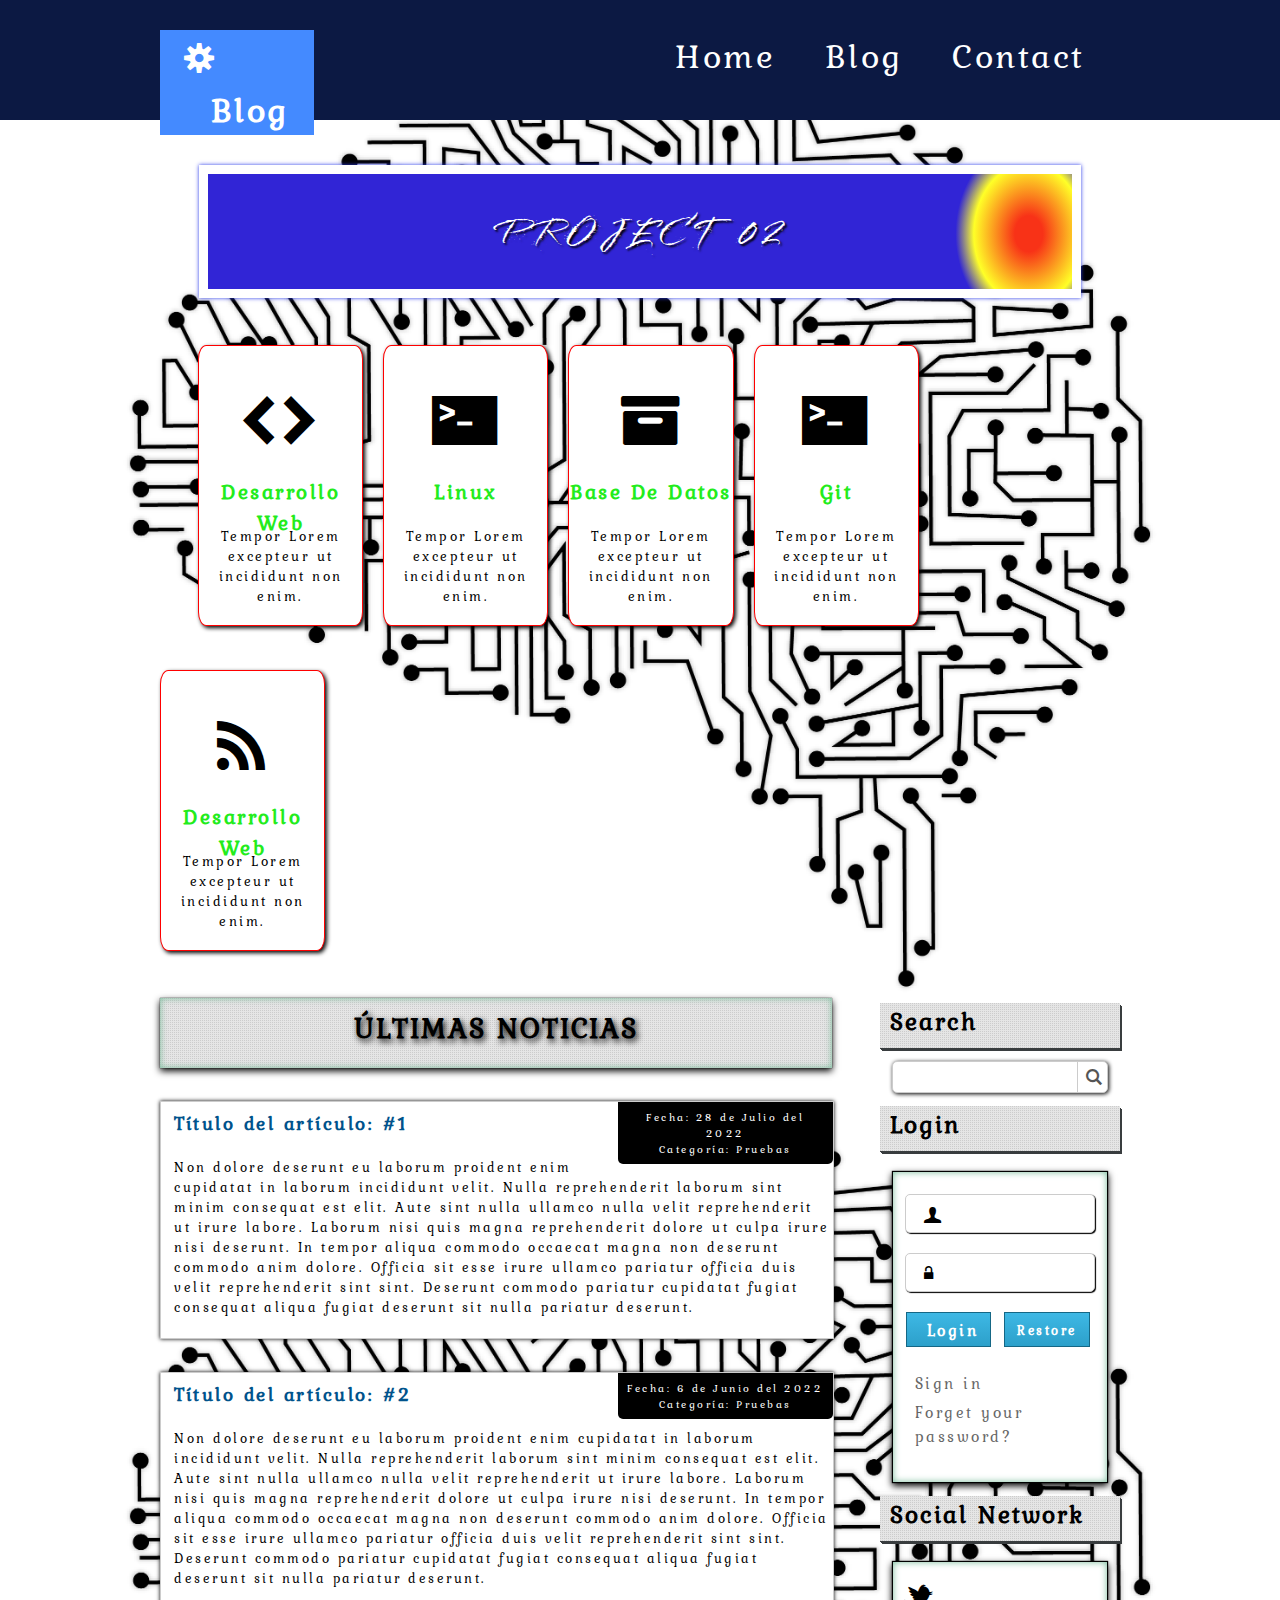
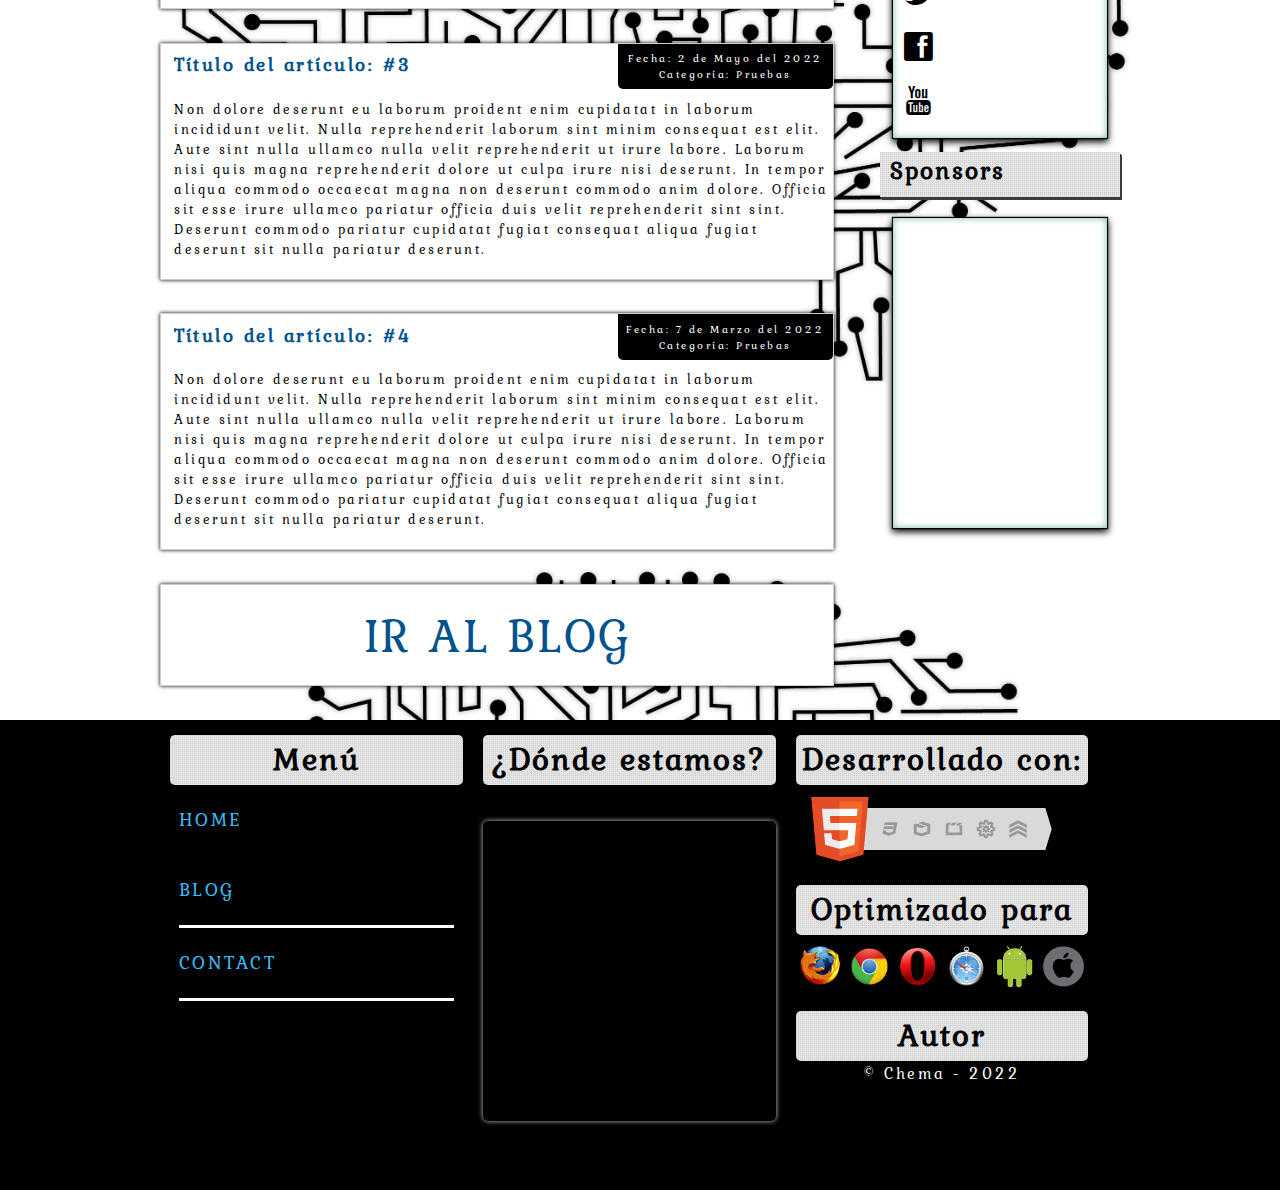
==== docs/index.html @ 1d781ed1 "Moved to docs and added Readme.md" ====
<!DOCTYPE html>
<html lang="es">

<head>
  <meta name="viewport" content="width=device-width, user-scalable=no, initial-scale=1.0" />
  <meta charset="utf-8" />
  <title>Project 02</title>
  <link rel="shortcut icon" type="favicon/x-icon" href="img/supertux.png" />
  <link rel="stylesheet" type="text/css" href="css/style.css" />
</head>

<body>
  <!-- HEADER -->
  <header id="header">
    <div class="wrap">
      <div class="logo">
        <span class="gear">S</span>
        <h3>Blog</h3>
      </div>
      <nav id="menu">
        <input type="checkbox" id="menu-toggle" />
        <label for="menu-toggle" class="menu-button-container">
          <div class="menu-button"></div>
        </label>
        <ul class="menu">
          <li><a href="#">Home</a></li>
          <li><a href="#">Blog</a></li>
          <li><a href="#">Contact</a></li>
        </ul>
      </nav>
      <div class="clearfix"></div>
    </div>
  </header>
  <!-- END HEADER -->
  <!-- START CONTENT/WRAP/SECTION -->
  <section class="wrap wrap-content">
    <section id="info">
      <!-- START BANNER -->
      <div id="banner">
        <h1>PROJECT 02</h1>
      </div>
      <!-- END BANNER -->
      <!-- START CARDS -->
      <div id="cards">
        <div class="card">
          <p class="icon">H</p>
          <h2 class="category">Desarrollo Web</h2>
          <p class="description">
            Tempor Lorem excepteur ut incididunt non enim.
          </p>
        </div>
        <div class="card">
          <p class="icon">_</p>
          <h2 class="category">Linux</h2>
          <p class="description">
            Tempor Lorem excepteur ut incididunt non enim.
          </p>
        </div>
        <div class="card">
          <p class="icon">Z</p>
          <h2 class="category">Base De Datos</h2>
          <p class="description">
            Tempor Lorem excepteur ut incididunt non enim.
          </p>
        </div>
        <div class="card">
          <p class="icon">_</p>
          <h2 class="category">Git</h2>
          <p class="description">
            Tempor Lorem excepteur ut incididunt non enim.
          </p>
        </div>
        <div class="card">
          <p class="icon">B</p>
          <h2 class="category">Desarrollo Web</h2>
          <p class="description">
            Tempor Lorem excepteur ut incididunt non enim.
          </p>
        </div>
        <div class="clearfix"></div>
      </div>
      <!-- END CARDS -->
      <!-- START ASIDE -->
      <aside id="lateral">
        <h3>Search</h3>
        <div id="search">
          <form>
            <input type="text" name="search" id="searching" />
            <input class="icon" type="button" value="L" />
          </form>
        </div>
        <h3>Login</h3>
        <div id="login" class="aside-box">
          <form>
            <label for="email" id="user" class="icon">U</label>
            <input type="email" name="email" id="email" />

            <label for="pwd" id="padlock" class="icon">w</label>
            <input type="password" name="pwd" id="pwd" />

            <input type="submit" value="Login" />
            <input type="reset" value="Restore" />
            <div class="clearfix"></div>
            <a href="#">Sign in</a>
            <a href="#">Forget your password?</a>
          </form>
        </div>

        <h3>Social Network</h3>
        <div id="social_network" class="aside-box">
          <div class="twitter">
            <a href="#" class="icon">t</a>
            <p class="overlay">Twitter</p>
          </div>
          <div class="facebook">
            <a href="#" class="icon">f</a>
            <p class="overlay">Facebook</p>
          </div>
          <div class="youtube">
            <a href="#" class="icon">y</a>
            <p class="overlay">YouTube</p>
          </div>
          <div class="clearfix"></div>
        </div>

        <h3>Sponsors</h3>
        <div id="sponsors" class="aside-box"></div>
      </aside>
      <!-- END ASIDE -->

      <!-- START ARTICLES -->
      <section id="articles">
        <h2>Últimas Noticias</h2>
        <article>
          <div class="data">
            <span>Fecha: 28 de Julio del 2022</span>
            <span>Categoría: Pruebas</span>
          </div>
          <h4>
            <a href="#">Título del artículo: #1</a>
          </h4>
          <p>
            Non dolore deserunt eu laborum proident enim cupidatat in laborum
            incididunt velit. Nulla reprehenderit laborum sint minim consequat
            est elit. Aute sint nulla ullamco nulla velit reprehenderit ut
            irure labore. Laborum nisi quis magna reprehenderit dolore ut
            culpa irure nisi deserunt. In tempor aliqua commodo occaecat magna
            non deserunt commodo anim dolore. Officia sit esse irure ullamco
            pariatur officia duis velit reprehenderit sint sint. Deserunt
            commodo pariatur cupidatat fugiat consequat aliqua fugiat deserunt
            sit nulla pariatur deserunt.
          </p>
        </article>
        <article>
          <div class="data">
            <span>Fecha: 6 de Junio del 2022</span>
            <span>Categoría: Pruebas</span>
          </div>
          <h4>
            <a href="#">Título del artículo: #2</a>
          </h4>
          <p>
            Non dolore deserunt eu laborum proident enim cupidatat in laborum
            incididunt velit. Nulla reprehenderit laborum sint minim consequat
            est elit. Aute sint nulla ullamco nulla velit reprehenderit ut
            irure labore. Laborum nisi quis magna reprehenderit dolore ut
            culpa irure nisi deserunt. In tempor aliqua commodo occaecat magna
            non deserunt commodo anim dolore. Officia sit esse irure ullamco
            pariatur officia duis velit reprehenderit sint sint. Deserunt
            commodo pariatur cupidatat fugiat consequat aliqua fugiat deserunt
            sit nulla pariatur deserunt.
          </p>
        </article>
        <article>
          <div class="data">
            <span>Fecha: 2 de Mayo del 2022</span>
            <span>Categoría: Pruebas</span>
          </div>
          <h4>
            <a href="#">Título del artículo: #3</a>
          </h4>
          <p>
            Non dolore deserunt eu laborum proident enim cupidatat in laborum
            incididunt velit. Nulla reprehenderit laborum sint minim consequat
            est elit. Aute sint nulla ullamco nulla velit reprehenderit ut
            irure labore. Laborum nisi quis magna reprehenderit dolore ut
            culpa irure nisi deserunt. In tempor aliqua commodo occaecat magna
            non deserunt commodo anim dolore. Officia sit esse irure ullamco
            pariatur officia duis velit reprehenderit sint sint. Deserunt
            commodo pariatur cupidatat fugiat consequat aliqua fugiat deserunt
            sit nulla pariatur deserunt.
          </p>
        </article>
        <article>
          <div class="data">
            <span>Fecha: 7 de Marzo del 2022</span>
            <span>Categoría: Pruebas</span>
          </div>
          <h4>
            <a href="#">Título del artículo: #4</a>
          </h4>
          <p>
            Non dolore deserunt eu laborum proident enim cupidatat in laborum
            incididunt velit. Nulla reprehenderit laborum sint minim consequat
            est elit. Aute sint nulla ullamco nulla velit reprehenderit ut
            irure labore. Laborum nisi quis magna reprehenderit dolore ut
            culpa irure nisi deserunt. In tempor aliqua commodo occaecat magna
            non deserunt commodo anim dolore. Officia sit esse irure ullamco
            pariatur officia duis velit reprehenderit sint sint. Deserunt
            commodo pariatur cupidatat fugiat consequat aliqua fugiat deserunt
            sit nulla pariatur deserunt.
          </p>
        </article>
        <article id="blog">
          <a href="#">Ir al blog</a>
        </article>
      </section>
      <!-- END ARTICLES -->
    </section>
  </section>
  <!-- END CONTENT/WRAP/SECTION -->

  <div class="clearfix"></div>
  <!-- START FOOTER -->
  <footer id="footer">
    <div class="wrap">
      <div id="menu_footer">
        <h5>Menú</h5>
        <ul>
          <li><a href="#">Home</a></li>
          <li><a href="#">blog</a></li>
          <li><a href="#">contact</a></li>
        </ul>
      </div>
      <div id="location">
        <h5>¿Dónde estamos?</h5>
        <iframe
          src="https://www.google.com/maps/embed?pb=!1m18!1m12!1m3!1d240864.16417585764!2d-99.2837004392212!3d19.390679966501935!2m3!1f0!2f0!3f0!3m2!1i1024!2i768!4f13.1!3m3!1m2!1s0x85ce0026db097507%3A0x54061076265ee841!2sCiudad%20de%20M%C3%A9xico%2C%20CDMX!5e0!3m2!1ses-419!2smx!4v1659120808899!5m2!1ses-419!2smx"
          width="600" height="450" style="border:0;" allowfullscreen="" loading="lazy"
          referrerpolicy="no-referrer-when-downgrade"></iframe>
      </div>

      <div id="info">
        <h5>Desarrollado con: </h5>
        <p class="html_image">
          <img src="./img/html5-badge-h-css3-graphics-multimedia-performance-semantics.png" alt="HTML" />
        </p>

        <h5>Optimizado para</h5>
        <p id="browsers">
          <a href="#">
            <img src="./img/firefox-icon.png" alt="Browser" title="Firefox" />
          </a>
          <a href="#">
            <img src="./img/chrome.png" alt="Browser" title="Chrome" />
          </a>
          <a href="#">
            <img src="./img/Opera_256x256.png" alt="Browser" title="Opera" />
          </a>
          <a href="#">
            <img src="./img/safari.png" alt="Browser" title="Safari" />
          </a>
          <a href="#">
            <img src="./img/android.png" alt="Browser" title="Android" />
          </a>
          <a href="#">
            <img src="./img/ios.png" alt="Browser" title="Ios" />
          </a>
        </p>

        <h5>Autor</h5>
        <p>&copy; Chema - 2022</p>
      </div>
      <div class="clearfix"></div>

    </div>
  </footer>
  <!-- END FOOTER -->
</body>

</html>
---- docs/css/style.css ----
/* FONTS */
@font-face {
  font-family: "splash";
  src: url("./fonts/Splash/Splash-Regular.ttf") format("truetype");
  font-weight: 700;
  font-style: italic;
}

@font-face {
  font-family: "kurale";
  src: url("./fonts/Kurale/Kurale-Regular.ttf") format("truetype");
  font-weight: normal;
  font-style: normal;
}

@font-face {
  font-family: "WebSymbolsRegular";
  src: url("./fonts/websymbols-regular-webfont.ttf") format("truetype"),
    url("./fonts/websymbols-regular-webfont.eot") format("embedded-opentype"),
    url("./fonts/websymbols-regular-webfont.woff") format("woff"),
    url("./fonts/websymbols-regular-webfont.svg#WebSymbolsRegular") format("svg");
}

/* GLOBAL */
* {
  margin: 0;
  padding: 0;
  font-family: "kurale";
  letter-spacing: 2.5px;
}

body {
  width: 100%;
  background: url("./../img/ai_wallpaper.png") repeat-y top/90%;
}

.clearfix {
  float: none;
  clear: both;
}

.wrap {
  width: 100%;
}

.gear,
.icon {
  font-family: "WebSymbolsRegular";
}

/*
En Escritorio
 .wrap{
    width: 1200px;
    margin: 0 auto;
} */

/* HEADER */
#header {
  width: 100%;
  height: 80px;
  background-color: #0c1943;
  color: white;
}

.logo {
  width: 40%;
  margin: 15px 0 0 25px;
  float: left;
  background-color: #448aff;
  text-align: center;
  cursor: pointer;
  overflow: hidden;
  transition: all 300ms;
}

.logo:hover {
  border-radius: 2px;
  color: #000;
  background-color: #ccc;
}

.logo .gear {
  display: block;
  float: left;
  font-size: 19px;
  /* font-size: 30px; */
  margin: 10px 0 5px 24px;
  animation-name: rotation-gear;
  animation-duration: 2s;
  animation-iteration-count: infinite;
  animation-timing-function: linear;
}

@keyframes rotation-gear {
  from {
    transform: rotate(0);
  }

  to {
    transform: rotate(360deg);
  }
}

.logo:hover .gear {
  animation: fromBelow 500ms linear;
}

@keyframes fromBelow {
  0% {
    transform: translateX(0%);
  }

  50% {
    transform: translateX(-200%);
  }

  100% {
    transform: translateX(0%);
  }
}

.logo h3 {
  display: block;
  font-size: 23px;
  /* font-size: 29px; */
  float: right;
  margin: 3px 20px 0 0;
  /* margin: 3px 28px 0 0; */
  transition: all 500ms;
}

.logo:hover h3 {
  animation: fromRight 400ms linear;
}

@keyframes fromRight {
  from {
    transform: translateY(200%);
  }

  to {
    transform: translateY(0%);
  }
}

#menu {
  float: right;
  margin: 30px 0px 0 0;
  width: 30%;
}

#menu ul li {
  display: block;
}

/* HEADER - HAMBURGER */
.menu-button-container {
  display: block;
  cursor: pointer;
}

.menu {
  display: none;
  /* position: absolute;
  top:0;
  margin-top: 50px;
  left: 0;
  width: 100%; */
}

#menu-toggle~.menu li {
  height: 0;
  margin: 0;
  padding: 0;
  border: 0;
  transition: height 400ms cubic-bezier(0.23, 1, 0.32, 1);
}

#menu-toggle:checked~.menu {
  display: block;
}

#menu-toggle:checked~.menu li {
  border: 1px solid #333;
  height: 2.5rem;
  padding: 0.5rem;
  transition: height 400ms cubic-bezier(0.23, 1, 0.32, 1);
}

.menu>li {
  display: block;
  margin: 0;
  padding: 0.5em 0;
  width: 100%;
  background-color: green;
}

.menu>li:not(:last-child) {
  border-bottom: 1px solid #444;
}

.menu-button,
.menu-button::before,
.menu-button::after {
  display: block;
  background-color: red;
  position: absolute;
  height: 30px;
}

.menu-button::before {
  content: "";
  margin: -8px 0 0;
}

.menu-button::after {
  content: "";
  margin: 8px 0 0;
}

#menu-toggle:checked+.menu-button-container .menu-button::before {
  margin-top: 0px;
  transform: rotate(405deg);
}

#menu-toggle:checked+.menu-button-container .menu-button {
  background: rgba(255, 255, 255, 0);
}

#menu-toggle:checked+.menu-button-container .menu-button::after {
  margin-top: 0px;
  transform: rotate(-405deg);
}

/**
* TODO: BANNER
*/
#banner {
  width: 90%;
  margin: 9px auto;
  height: 80px;
  border: 9px solid white;
  box-shadow: 0 0 4px #2b3bea;
  background-image: radial-gradient(closest-corner at 86% 47%,
      #f83217 23%,
      #ffff27 90%,
      #3125d6 120%);
  background-repeat: no-repeat;
  transition: all 500ms;
  animation: backBanner 800ms linear;
  overflow: hidden;
}

@keyframes backBanner {
  0% {
    background-position: -200px 80px;
  }

  100% {
    background-position: 0 0;
  }
}

#banner h1 {
  display: block;
  margin: 21px auto;
  width: 75%;
  font-family: "splash";
  font-weight: 900;
  font-style: italic;
  color: white;
  font-size: 20px;
  text-shadow: 2px 2px 2px #000000;
  letter-spacing: 6px;
  animation: showText 5s linear;
}

@keyframes showText {
  0% {
    transform: translateX(200%) scale(5, 5);
    opacity: 0.1;
  }

  50% {
    transform: translateX(-200%) scale(5, 5);
    opacity: 1;
  }

  75% {
    transform: translate(100%) scale(5, 5);
    text-shadow: none;
    color: transparent;
    opacity: 0;
  }

  100% {
    transform: translateX(0%) scale(1, 1);
    text-shadow: 2px 2px 2px #000000;
    color: #fff;
    opacity: 1;
  }
}

/* TODO: CARDS */
.card {
  width: 73%;
  height: 265px;
  float: left;
  margin: 20px;
  margin-top: 50px;
  margin-left: 40px;
  padding: 5%;
  border: 1px solid red;
  box-shadow: 2px 2px 4px black;
  border-radius: 5%;
  background-color: #fff;
  overflow: hidden;
  transition: all 300ms;
}

.card .icon {
  display: block;
  width: 100%;
  height: 130px;
  line-height: 150px;
  text-align: center;
  font-size: 300%;
  margin: 0 auto;
}

/* ASIDE Lateral */
#lateral {
  width: 80%;
  min-height: 350px;
  float: none;
  margin: 0 auto;
  padding: 2% 0;
}

aside h3 {
  width: auto;
  display: block;
  margin: 13px 0;
  height: 45px;
  background: url("../img/pxgray.png"), #fff;
  box-shadow: 0 1px 0 #393d3f, 1px 2px 0 #393d3f, 2px 3px 0 #393d3f;
  font-size: 25px;
  font-weight: 900;
  letter-spacing: 2px;
  padding: 0 0 0 10px;
}

#search {
  width: 89%;
  height: 30px;
  margin: 10px auto;
  /* padding: 8px; */
  background-color: #fff;
  border: 1px solid #ccc;
  border-radius: 5px;
  box-shadow: 1px 1px 4px #000;
}

#lateral input[type="text"] {
  width: 80%;
  height: 27px;
  padding: 0 0 0 5px;
  border: none;
  border-radius: 5px;
  background-color: transparent;
  color: #ccc;
  transition: all 600ms;
}

#lateral input[type="text"]:focus {
  color: #555;
}

#lateral input[type="button"],
#lateral input[type="submit"] {
  padding: 0 0 0 8px;
  height: 30px;
  font-size: 16px;
  background: transparent;
  border: none;
  border-left: 1px solid #ccc;
  color: #555;
}

.aside-box {
  width: 89%;
  height: 100%;
  margin: 20px auto 0;
  padding: 2px 0 0;
  background-color: #fff;
  border: 1px solid #000;
  box-shadow: 0 0 1px #000, 0 3px 7px #000, 0 0 7px #76ba99 inset;
}

#login input[type="email"],
#login input[type="password"] {
  display: block;
  width: 70%;
  margin: 2px auto 0;
  height: 30px;
  border: 1px solid #ccc;
  box-shadow: 1px 1px 1px #000;
  border-radius: 5px;
  padding: 0 0 0 15px;
  color: gray;
}

#login input[type="email"]:focus,
#login input[type="password"]:focus {
  color: #555;
  box-shadow: 1px 1px 1px gray inset;
}

#login #user,
#login #padlock {
  display: block;
  margin: 10px 0;
  text-align: center;
}

#login input[type="submit"],
#login input[type="button"],
#login input[type="reset"],
#login button {
  display: block;
  text-align: center;
  width: 100%;
  height: 35px;
  margin: 20px 0 0;
  color: #fff;
  background: linear-gradient(to bottom, #3eb8e5 0%, #2ca0ca 100%);
  border: 1px solid #156785;
  border-radius: 0;
  cursor: pointer;
  font-weight: bold;
}

#login a {
  display: block;
  text-decoration: none;
  margin: 2% 0 2% 10%;
  font-size: 90%;
  color: #666;
}

#social_network {
  width: 100%;
  height: 100%;
}

#social_network .twitter,
#social_network .facebook,
#social_network .youtube {
  display: block;
  width: 33%;
  float: left;
}

#social_network a {
  display: block;
  color: #000;
  margin: 9% 0;
  text-decoration: none;
  font-size: 220%;
  text-align: center;
}

/* ARTÍCULOS */
#articles {
  width: 80%;
  margin: 0 auto;
}

#articles h2 {
  display: block;
  width: 100%;
  margin: 4% 0;
  height: 70px;
  line-height: 204%;
  text-align: center;
  text-transform: uppercase;
  font-size: 184%;
  font-weight: bold;
  letter-spacing: 2px;
  background: url("../img/pxgray.png"), #fff;
  text-shadow: 2px 3px 6px;
  box-shadow: 0 0 1px #000, 0 3px 7px #000, 0 0 7px #76ba99 inset;
}

#articles article {
  width: 100%;
  height: 100%;
  margin: 9% auto;
  /* padding: 3%; */
  color: #000;
  border: 1px solid #ccc;
  background-color: #fff;
  box-shadow: 0 0 4px #000;
}

#articles article h4 {
  display: block;
  font-size: 120%;
  margin: 5% 0;
  text-align: center;
}

#articles article h4 a {
  text-decoration: none;
  color: #00538c;
}

#articles .data {
  /* height: 60px; */
  background-color: #000;
  color: #fff;
  font-size: 73%;
  text-align: center;
  border-radius: 0 0 5px 5px;
}

#articles .data span {
  display: block;
}

#articles .data span:first-child {
  margin: 0 0 2%;
}

#articles p {
  margin: 5% 0;
}

#blog {
  height: 100%;
  text-align: center;
}

#blog a {
  display: block;
  text-transform: uppercase;
  text-decoration: none;
  font-size: 300%;
  color: #00538c;
}

/* FOOTER */
#footer {
  width: 100%;
  background-color: #000;
  color: #fff;
  overflow: hidden;
}

/* #footer > div{
  width: 33%;
  float:left;
} */

#footer a {
  text-transform: uppercase;
  text-decoration: none;
  color: #37bcf9;
  transition: all 500ms;
}

#footer h5 {
  display: block;
  width: 80%;
  margin: 2% auto 0;
  background: url("../img/pxgray.png"), #fff;
  height: 50px;
  letter-spacing: 2px;
  text-align: center;
  color: #000;
  font-size: 200%;
  /* line-height: 270%; */
  border-radius: 5px;
}

#footer ul {
  text-align: center;
  margin: 3%;
  font-size: 120%;
  list-style-type: none;
}

#footer ul li {
  width: 50%;
  margin: 20px auto;
  border-color: #fff;
  border-style: none none solid none;
}

#footer ul li a {
  display: block;
  height: 50px;
}

#footer iframe {
  width: 100%;
  margin: 12% auto;
  height: 300px;
  border-radius: 5px;
  border: 5px solid #fff;
  box-shadow: 0 0 5px #ccc;
}

#footer .html_image,
#footer #browsers {
  text-align: center;
}

#footer img {
  margin: 4% 0;
}

#footer #browsers img {
  width: 10%;
}

/* #footer img{
  display: block;
  margin: 4% auto;
} */
/* #footer #info p{
  margin: 4% 0;
  text-align: center;
} */

/* ****************************************   */
/* ****************************************   */
/* **************** RESPONSIVE DESIGN *****   */
/* ****************************************   */
/* ****************************************   */
/* TODO: CELULAR 345px */
@media screen and (min-width: 345px) {
  .logo h3 {
    margin-right: 25px;
  }
}

/* TABLET */
/* TODO: TABLET 430px */
@media screen and (min-width: 430px) {
  #header {
    height: 120px;
  }

  .wrap {
    width: 85%;
    margin: 0 auto;
  }

  .logo {
    width: 50%;
    margin: 40px 0;
  }

  .logo h3 {
    font-size: 30px;
    margin-right: 25px;
  }

  #menu {
    margin: 38px 0 0;
  }
}

/* TODO: TABLETA */
@media screen and (min-width: 500px) {
  .logo {
    width: 35%;
  }
}

@media screen and (min-width: 650px) {
  .logo {
    width: 28%;
  }

  #banner {
    background-image: radial-gradient(closest-corner at 91% 52%,
        #f83217 23%,
        #ffff27 90%,
        #3125d6 120%);
  }

  #login input[type="submit"],
  #login input[type="button"],
  #login input[type="reset"],
  #login button {
    float: left;
    width: 40%;
  }

  #login input[type="submit"],
  #login input[type="button"],
  #login input[type="reset"],
  #login button {
    float: left;
    width: 40%;
    margin-left: 6%;
    margin-bottom: 20px;
  }
}

/* ************************************************ */
/* ************************************************ */
/* ************************************************ */
/* **************** DESKTOP *********************** */
/* ************************************************ */
/* ************************************************ */
/* ************************************************ */
@media screen and (min-width: 810px) {
  .wrap {
    width: 75%;
    margin: 0 auto;
  }

  .logo {
    width: 16%;
    margin: 30px 0;
  }

  .logo h3 {
    font-size: 35px;
  }

  .logo .gear {
    font-size: 30px;
    /* margin: 10px 0 5px 24px; */
  }

  /* NAVBAR  */
  .menu {
    /* SHOW ON DESKTOP */
    display: block;
  }

  #menu {
    margin: 30px 0 0;
    width: 50%;
    text-align: center;
  }

  #menu-toggle,
  .menu-button-container {
    display: none;
  }

  #menu ul li {
    display: inline;
    font-size: 35px;
    margin: 0 20px !important;
  }

  #menu-toggle~.menu li {
    height: auto;
    padding: 1px;
    transition: height 400ms cubic-bezier(0.23, 1, 0.32, 1);
  }

  .menu>li {
    /* margin: 0;
    padding: 0.5em 0; */
    display: inline;
    width: 100%;
    background-color: transparent;
  }

  #menu li a {
    display: inline-block;
    color: white;
    text-decoration: none;
    transition: all 300ms;
  }

  #menu li a:hover {
    color: lightseagreen;
    transform: scale(1.2, 1.2);
  }

  #banner {
    margin: 23px auto;
    height: 115px;
    background-image: radial-gradient(closest-corner at 95% 52%,
        #f83217 23%,
        #ffff27 90%,
        #3125d6 120%);
  }

  #banner h1 {
    width: 50%;
    margin: 34px auto;
    font-size: 32px;
    text-align: center;
  }

  .card {
    width: 17%;
    height: 279px;
    float: left;
    margin: none;
    margin-top: 24px;
    margin-left: 0;
    padding: 0;
    cursor: pointer;
    transition: all 800ms;
  }

  .card:first-child {
    margin-left: 38px;
  }

  /* .card .icon {
    display: block;
    width: 100%;
    height: 130px;
    line-height: 150px;
    text-align: center;
    font-size: 50px;
    margin: 0 auto;
  } */
  .card:hover .icon {
    font-size: 80px;
    color: #37bcf9;
    animation: showIcon 400ms linear;
  }

  @keyframes showIcon {
    from {
      transform: translateY(-200%);
    }

    to {
      transform: translateY(0);
    }
  }

  .card .category,
  .card .description {
    width: 100%;
    text-align: center;
  }

  .card .category {
    /* display: block; */
    height: 50px;
    font-size: 21px;
    font-weight: bold;
    color: #23ec1c;
    transition: all 1s;
  }

  .card:hover .category {
    color: #fff;
    animation: showTextIcon 600ms linear;
  }

  @keyframes showTextIcon {
    0% {
      transform: scale(5, 5);
      color: #fff;
    }

    50% {
      transform: scale(8, 8);
    }

    100% {
      transform: scale(1, 1);
    }
  }

  .card .description {
    font-size: 14px;
    transition: all 400ms;
  }

  .card:hover .description {
    color: #fff;
    animation: showDescription 800ms linear;
  }

  @keyframes showDescription {
    0% {
      transform: translateY(200%);
    }

    50% {
      transform: scale(0.5, 0.5);
    }

    99% {
      transform: translateY(0);
    }
  }

  .card:hover {
    background-color: #000;
  }

  /* LATERAL */
  #lateral {
    float: right;
    width: 25%;
    min-height: 450px;
  }

  .aside-box {
    height: 308px;
  }

  #login form {
    margin: 19px 0 0;
  }

  #login input[type="email"],
  #login input[type="password"] {
    width: 70%;
    padding: 0 0 7px 38px;
    margin-top: 20px;
  }

  #login #user,
  #login #padlock {
    position: absolute;
    margin: 12px 0 0 31px;
  }

  #login #padlock {
    margin-top: 32px;
  }

  #login input[type="submit"]:hover,
  #login input[type="button"]:hover,
  #login input[type="reset"]:hover,
  #login button {
    box-shadow: 0 0 3px gray;
    transition: all 400ms;
  }

  #login a {
    font-size: 100%;
  }

  #login a:hover {
    text-decoration: underline;
    color: #2b3bea;
    font-weight: bold;
    transition: all 480ms;
    text-shadow: 0 0 1px #333;
  }

  #social_network {
    width: 89%;
    height: 100%;
  }

  #social_network .overlay {
    /* display: none; */
    position: absolute;
    margin: -5% 0% 0% 6%;
    padding: 0.5%;
    height: 20px;
    font-weight: bold;
    letter-spacing: 1px;
    color: #2b3bea;
    text-shadow: 1px 1px 1px #23ec1c;
    border: 4px solid #23ec1c;
    box-shadow: 1px 0 2px #0c1943;
    background-color: #000;
    transform: translateX(-80%);
    opacity: 0;
    transition: all 400ms;
  }

  #social_network div:hover .overlay {
    /* display: block; */
    opacity: 1;
    transform: translateX(0%);
    /* animation: networkAnimation 500ms linear; */
  }

  /* @keyframes networkAnimation {
    0% {
      transform: translateX(0%);
    }
  } */

  #social_network .twitter,
  #social_network .facebook,
  #social_network .youtube {
    width: 100%;
    float: none;
  }

  #social_network a {
    font-size: 320%;
    text-align: left;
    margin-top: 5%;
    margin-left: 5%;
    font-size: 180%;
  }

  /* ARTICLES */
  #articles {
    width: 70%;
    float: left;
    padding: 0;
  }

  #articles article {
    margin: 5% auto;
  }

  #articles article:first-child {
    background-color: green;
  }

  #articles article .data {
    float: right;
    width: 30%;
    height: 100%;
    font-size: 69%;
    padding: 1%;
  }

  #articles article h4 {
    text-align: left;
  }

  #articles article h4,
  #articles article p {
    margin: 1% 0 0 2%;
  }

  #articles article h4 a:hover {
    text-decoration: underline;
    color: #0c1943;
  }

  #articles .data span:first-child {
    margin: 0;
  }

  #articles article p {
    margin-top: 3%;
    margin-bottom: 3%;
    font-size: 86%;
  }

  #blog {
    line-height: 100px;
    transition: all 1s;
  }

  #blog a:hover {
    text-decoration: underline;
    color: #0c1943;
    text-shadow: 4px 3px 2px #393d3f;
    transition: all 1s;
    
  }

  #blog:hover {
    border: 3px solid #b303ff;
    background-color: #000;
    box-shadow: 1px 1px 8px #23ec1c;
    border-radius: 240px;
    animation: blink 10s infinite linear;
  }

  #blog:hover a {
    color: #23ec1c;
    text-shadow: 1px 1px 1px #fff, 1px 2px 1px #fff;
  }

  @keyframes blink {
    0%{
      border:5px solid #ff7171;
    }
    25%{
      border:5px solid #23ec1c;
    }
    50%{
      border:5px solid #3eb8e5;
    }
    100%{
      border:5px solid #7600a9;
    }
  }

  #footer {
    height: 470px;
  }

  #footer .wrap>div {
    width: 30.5%;
    float: left;
    height: 370px;
    margin: 10px;
    text-align: center;
    color: #fff;
  }

  #footer h5 {
    width: 100%;
  }

  #footer ul {
    text-align: left;
  }

  #footer ul li {
    width: 100%;
    margin: 20px 0;
  }
  #footer ul li a{
    transition: all 400ms;
  }

  #footer ul li:hover a{
    padding-left: 40px;
    color: #23ec1c;
    font-weight: bolder;
  }

  #footer ul li:first-child {
    border-bottom: none;
  }

  #footer #browsers img {
    width: 14%;
  }
}

/* END DESKTOP */
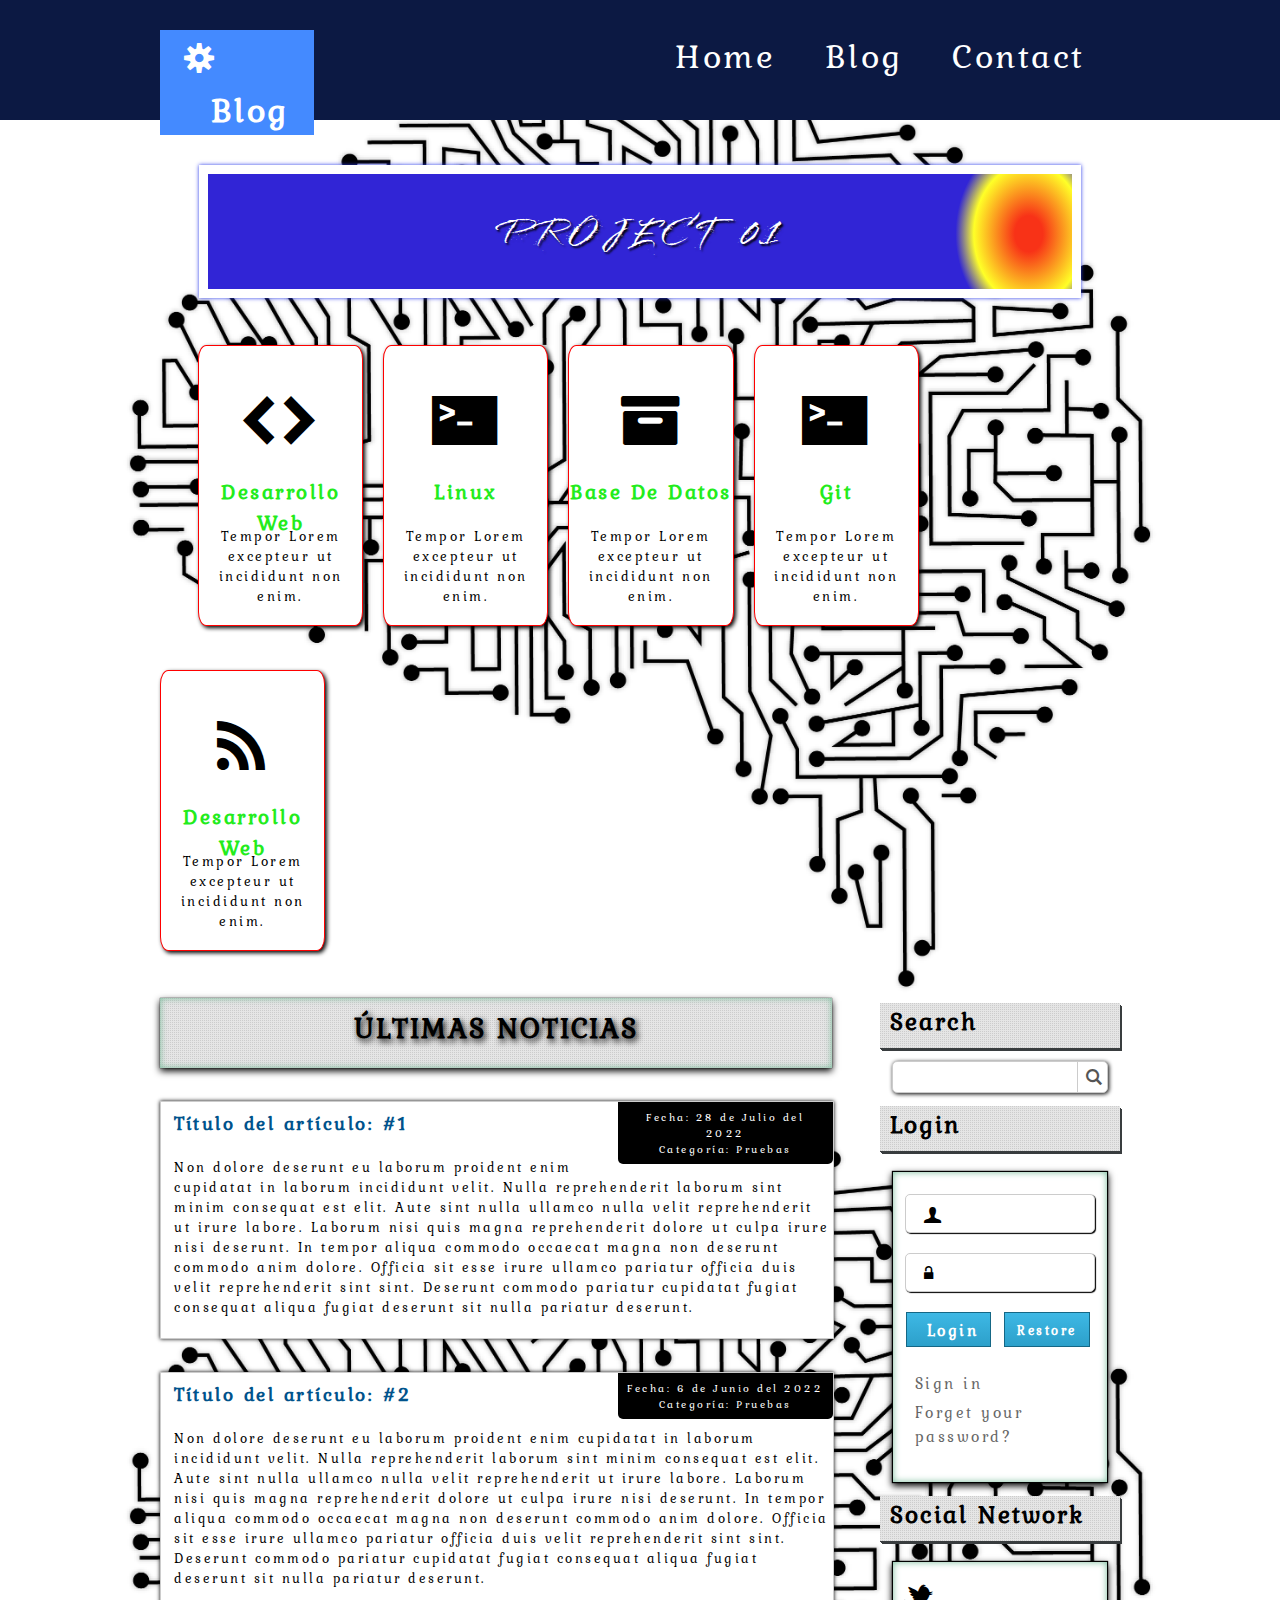
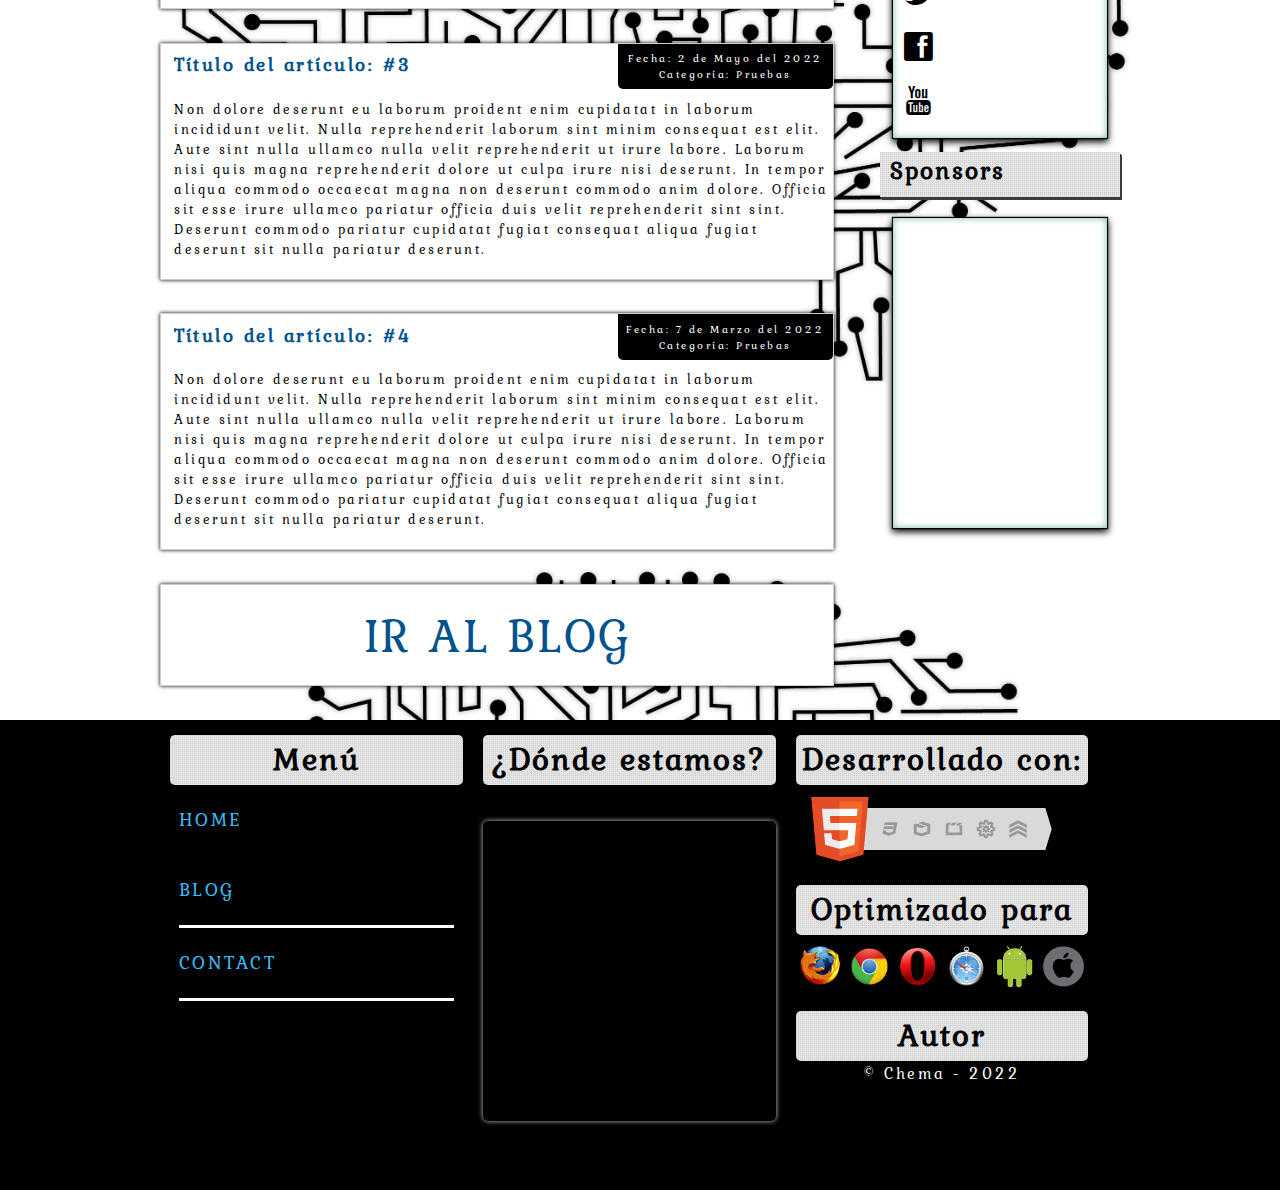
==== commit 0f35538d: "Title Changed" ====
--- a/docs/index.html
+++ b/docs/index.html
@@ -4,7 +4,7 @@
 <head>
   <meta name="viewport" content="width=device-width, user-scalable=no, initial-scale=1.0" />
   <meta charset="utf-8" />
-  <title>Project 02</title>
+  <title>Project 1</title>
   <link rel="shortcut icon" type="favicon/x-icon" href="img/supertux.png" />
   <link rel="stylesheet" type="text/css" href="css/style.css" />
 </head>
@@ -37,7 +37,7 @@
     <section id="info">
       <!-- START BANNER -->
       <div id="banner">
-        <h1>PROJECT 02</h1>
+        <h1>PROJECT 01</h1>
       </div>
       <!-- END BANNER -->
       <!-- START CARDS -->
